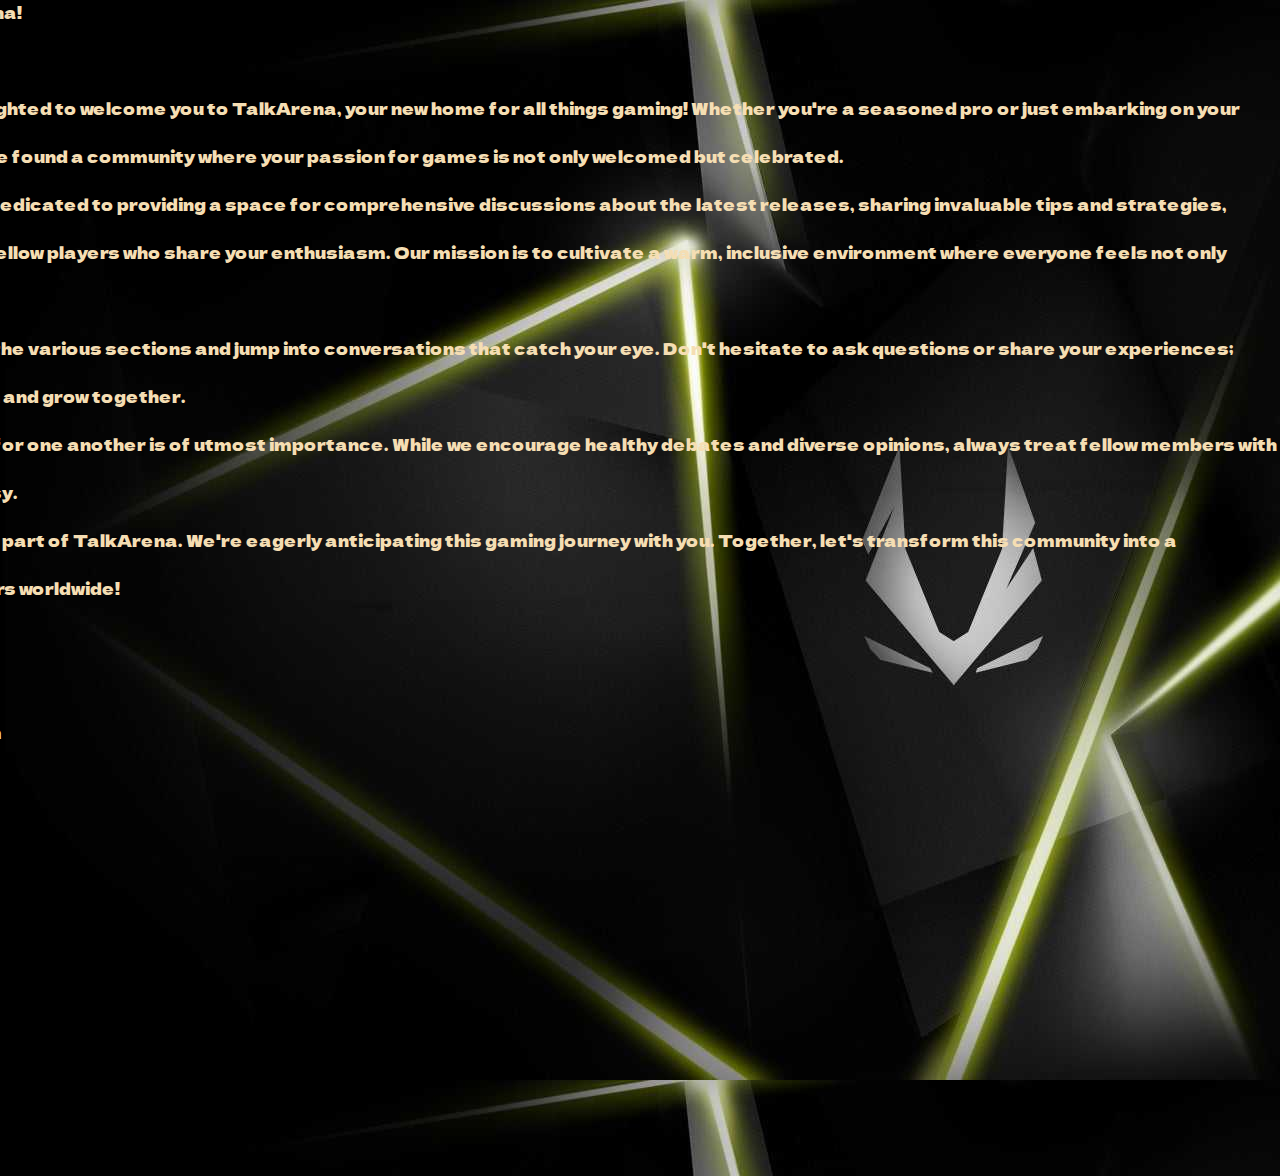
==== About_us.html @ df8adc60 "Commit" ====
<!DOCTYPE html>
<html lang="en">
<head>
    <meta charset="UTF-8">
    <meta name="viewport" content="width=device-width, initial-scale=1.0">
    <title>Document</title>
    <link rel="preconnect" href="https://fonts.googleapis.com">
<link rel="preconnect" href="https://fonts.gstatic.com" crossorigin>
<link href="https://fonts.googleapis.com/css2?family=Autour+One&family=Dela+Gothic+One&display=swap" rel="stylesheet">
    <style>
        *
        {
            margin: 0;
            padding: 0;

        }
        .c{
            display:flex;
            justify-content: flex-end;
            color: wheat;
            height: 100vh;

         
font-family: 'Dela Gothic One', cursive;

        }
        

    </style>
</head>
<body background="gaming4.jpeg">
    

    <pre class="c">
        Welcome to TalkArena!

        Dear Gamers,

        We're absolutely delighted to welcome you to TalkArena, your new home for all things gaming! Whether you're a seasoned pro or just embarking on your 

        gaming journey, you've found a community where your passion for games is not only welcomed but celebrated.

        At TalkArena, we're dedicated to providing a space for comprehensive discussions about the latest releases, sharing invaluable tips and strategies,
        
        and connecting with fellow players who share your enthusiasm. Our mission is to cultivate a warm, inclusive environment where everyone feels not only
         
        welcome but valued.

        Feel free to explore the various sections and jump into conversations that catch your eye. Don't hesitate to ask questions or share your experiences;
        
        we're all here to learn and grow together.

        Remember, respect for one another is of utmost importance. While we encourage healthy debates and diverse opinions, always treat fellow members with 
        
        kindness and courtesy.

        Thank you for being a part of TalkArena. We're eagerly anticipating this gaming journey with you. Together, let's transform this community into a 
        
        thriving hub for gamers worldwide!

        Game on!

        Warm regards,

        The TalkArena Team

        






 








    </pre>

</body>
</html>
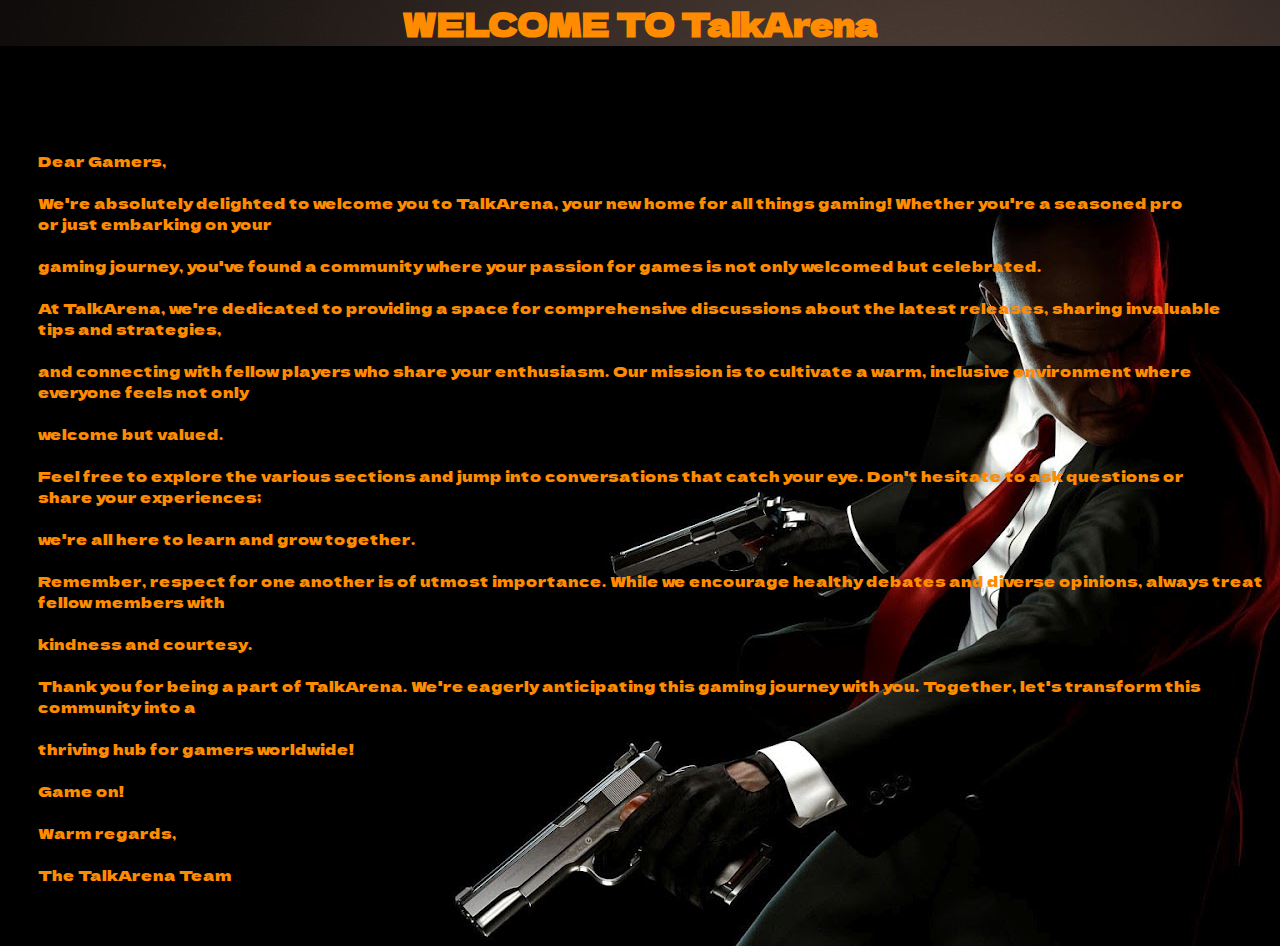
==== commit a2fd1636: "Add files via upload" ====
--- a/About_us.html
+++ b/About_us.html
@@ -1,86 +1,111 @@
-<!DOCTYPE html>
-<html lang="en">
-<head>
-    <meta charset="UTF-8">
-    <meta name="viewport" content="width=device-width, initial-scale=1.0">
-    <title>Document</title>
-    <link rel="preconnect" href="https://fonts.googleapis.com">
-<link rel="preconnect" href="https://fonts.gstatic.com" crossorigin>
-<link href="https://fonts.googleapis.com/css2?family=Autour+One&family=Dela+Gothic+One&display=swap" rel="stylesheet">
-    <style>
-        *
-        {
-            margin: 0;
-            padding: 0;
-
-        }
-        .c{
-            display:flex;
-            justify-content: flex-end;
-            color: wheat;
-            height: 100vh;
-
-         
-font-family: 'Dela Gothic One', cursive;
-
-        }
-        
-
-    </style>
-</head>
-<body background="gaming4.jpeg">
-    
-
-    <pre class="c">
-        Welcome to TalkArena!
-
-        Dear Gamers,
-
-        We're absolutely delighted to welcome you to TalkArena, your new home for all things gaming! Whether you're a seasoned pro or just embarking on your 
-
-        gaming journey, you've found a community where your passion for games is not only welcomed but celebrated.
-
-        At TalkArena, we're dedicated to providing a space for comprehensive discussions about the latest releases, sharing invaluable tips and strategies,
-        
-        and connecting with fellow players who share your enthusiasm. Our mission is to cultivate a warm, inclusive environment where everyone feels not only
-         
-        welcome but valued.
-
-        Feel free to explore the various sections and jump into conversations that catch your eye. Don't hesitate to ask questions or share your experiences;
-        
-        we're all here to learn and grow together.
-
-        Remember, respect for one another is of utmost importance. While we encourage healthy debates and diverse opinions, always treat fellow members with 
-        
-        kindness and courtesy.
-
-        Thank you for being a part of TalkArena. We're eagerly anticipating this gaming journey with you. Together, let's transform this community into a 
-        
-        thriving hub for gamers worldwide!
-
-        Game on!
-
-        Warm regards,
-
-        The TalkArena Team
-
-        
-
-
-
-
-
-
- 
-
-
-
-
-
-
-
-
-    </pre>
-
-</body>
+<!DOCTYPE html>
+<html lang="en">
+<head>
+    <meta charset="UTF-8">
+    <meta name="viewport" content="width=device-width, initial-scale=1.0">
+    <title>Document</title>
+    <link rel="preconnect" href="https://fonts.googleapis.com">
+<link rel="preconnect" href="https://fonts.gstatic.com" crossorigin>
+<link href="https://fonts.googleapis.com/css2?family=Autour+One&family=Dela+Gothic+One&display=swap" rel="stylesheet">
+<link rel="stylesheet" href="style2.css">
+    <style>
+        *
+        {
+            margin: 0;
+           
+
+        }
+        main {
+            margin: 0;
+            font-family: Arial, sans-serif;
+            background-image: url('gaming9.jpg'); 
+            background-size: cover;
+            background-position: center;
+            display: flex;
+            justify-content: center;
+            align-items: center;
+            height: 100vh;
+        }
+        .c{
+            
+            color: #ff8c00;
+            font-size: 15px;
+
+         
+font-family: 'Dela Gothic One', cursive;
+
+        }
+        
+
+    </style>
+</head>
+
+<body>
+    <header>
+        <h1 class="header">WELCOME TO TalkArena
+        </h1>
+    
+    </header>
+    
+<main>
+    <pre class="c">
+       
+
+        Dear Gamers,
+
+        We're absolutely delighted to welcome you to TalkArena, your new home for all things gaming! Whether you're a seasoned pro 
+        or just embarking on your 
+
+        gaming journey, you've found a community where your passion for games is not only welcomed but celebrated.
+
+        At TalkArena, we're dedicated to providing a space for comprehensive discussions about the latest releases, sharing invaluable 
+        tips and strategies,
+        
+        and connecting with fellow players who share your enthusiasm. Our mission is to cultivate a warm, inclusive environment where 
+        everyone feels not only
+         
+        welcome but valued.
+
+        Feel free to explore the various sections and jump into conversations that catch your eye. Don't hesitate to ask questions or 
+        share your experiences;
+        
+        we're all here to learn and grow together.
+
+        Remember, respect for one another is of utmost importance. While we encourage healthy debates and diverse opinions, always treat 
+        fellow members with 
+        
+        kindness and courtesy.
+
+        Thank you for being a part of TalkArena. We're eagerly anticipating this gaming journey with you. Together, let's transform this 
+        community into a 
+        
+        thriving hub for gamers worldwide!
+
+        Game on!
+
+        Warm regards,
+
+        The TalkArena Team
+</pre>
+    </main>
+
+        
+
+
+
+
+
+
+ 
+
+
+
+
+
+
+
+
+    
+
+</body>
 </html>--- a/style2.css
+++ b/style2.css
@@ -0,0 +1,16 @@
+@import url('https://fonts.googleapis.com/css2?family=Autour+One&family=Dela+Gothic+One&display=swap');
+.headings
+{
+    font-family: 'Dela Gothic One', cursive;
+}
+.header
+{
+    font-family: 'Dela Gothic One', cursive;
+    color: #ff8c00;
+    text-align: center;
+    background-image: url(gaming7.jpeg);
+}
+::placeholder
+{
+    color:#ccc;
+}